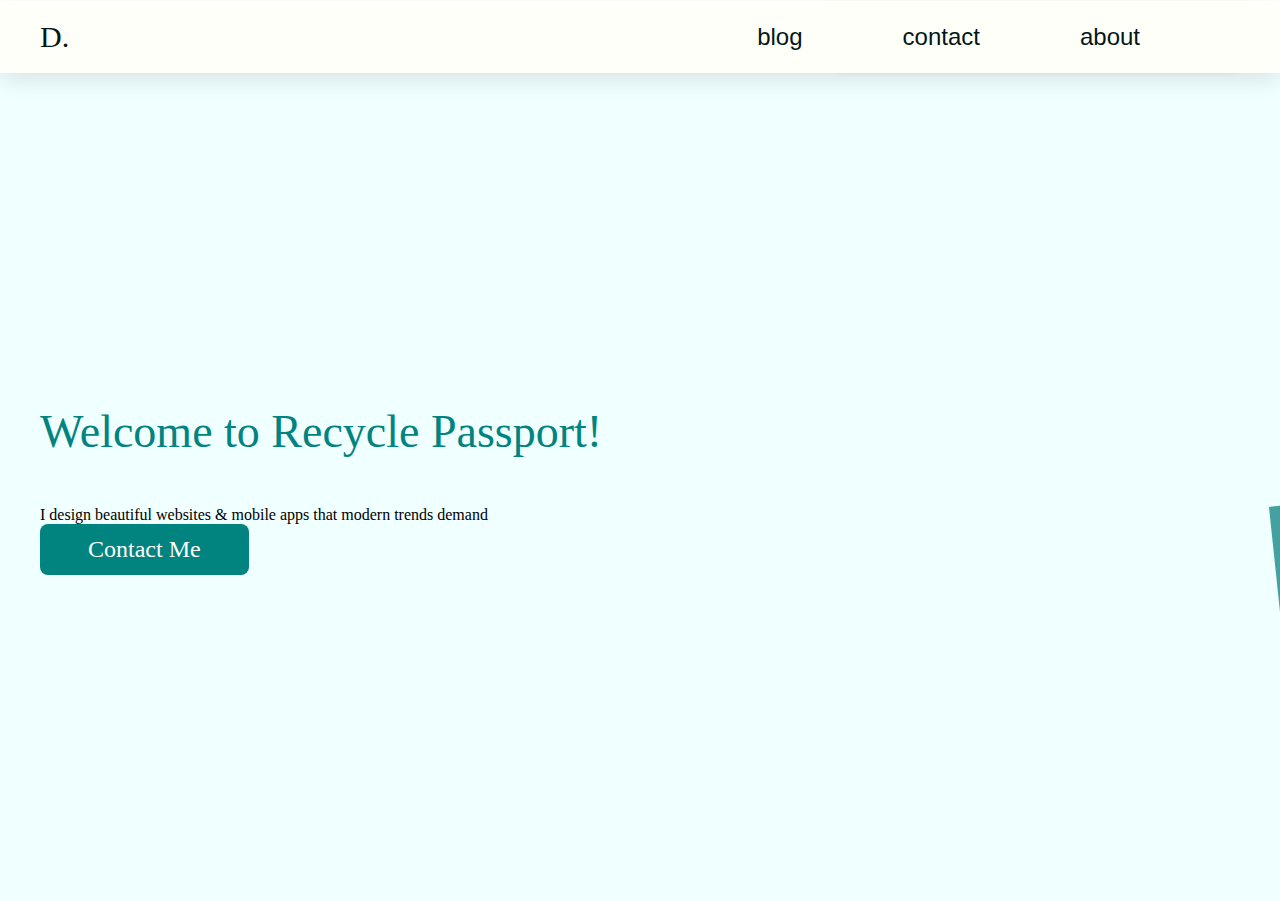
==== aboutProject.html @ 2203ae6a "renamed blog to aboutProject where the project paragraph will be" ====
<!-- about the project page -->



<!DOCTYPE html>
<html lang="en">
  <head>
    <meta charset="UTF-8" />
    <meta name="viewport" content="width=device-width, initial-scale=1.0" />
    <meta http-equiv="X-UA-Compatible" content="ie=edge" />
    <title>Welcome</title>
    <link rel="stylesheet" href="/style.css" />       <!--look back one step of files-->
  </head>
  <body>
    <div class="search-box">
      <input type="text" placeholder="Search here..." />
    </div>

    <div class="nav-container">
      <div class="wrapper">
        <nav>
          <div class="logo">
            D.
          </div>

          <ul class="nav-items">
            <li>
              <a href="#">blog</a>

            </li>

            <li>
              <a href="#">contact</a>
            </li>

            <li>
              <a href="#">about</a>
            </li>

            <li>
              <a class="nav-btn-container" href="#">
                <img class="search-btn" src="images/search-icon.svg" alt="" />
                <img class="close-btn" src="images/close-icon.svg" alt="" />
              </a>
            </li>
          </ul>
        </nav>
      </div>
    </div>

    <div class="header-container">
      <div class="wrapper">
        <header>
          <div class="hero-content">
            <h1>Welcome to Recycle Passport!</h1>
            <p>
              I design beautiful websites & mobile apps that modern trends
              demand
            </p>
            <a href="#">
              Contact Me
            </a>
          </div>

          <div class="hero-image">
            <img src="images/photo.png" alt="" />
            <div class="photo-bg"></div>
          </div>
        </header>

        <div class="social-icons">
          <a href="#">
            <img src="images/instagram-logo.png" alt="" />
          </a>
          <a href="#">
            <img src="images/behance-logo.png" alt="" />
          </a>
          <a href="#">
            <img src="images/dribbble-logo.png" alt="" />
          </a>
        </div>
      </div>
    </div>

    <script src="main.js"></script>
  </body>
</html>
---- style.css ----
* {
  box-sizing: border-box;
  margin: 0;
}

body {
  font-family: "Roboto", Papyrus;
}

/* Navigation */

.nav-container {
  background: #fffffa;
  box-shadow: 0px 8px 24px rgba(0, 0, 0, 0.1);
  height: 72px;
  margin-top: -65px;
  z-index: 500;
  position: relative;
}

.wrapper {
  width: 1200px;
  margin: 0 auto;
}

nav {
  display: flex;
  align-items: center;
  justify-content: space-between;
  height: 72px;
}

nav ul {
  display: flex;
}

nav .logo {
  font-family: "Poppins", Papyrus;
  font-style: normal;
  font-weight: 90px;
  font-size: 30px;
  color: #021718;
}

.nav-items li {
  list-style: none;
  margin-right: 100px;
}

.nav-items li:nth-last-of-type(1) {
  margin: 0;
}

.nav-items li a {
  color: #021718;
  font-size: 24px;
  font-family: "Poppins", sans-serif;
  text-decoration: none;
}

/* Header */

.header-container {
  background: #F0FFFF url("images/bg-shape.svg");
  background-repeat: no-repeat;
  background-position: right;
  background-size: contain;
  height: calc(100vh - 72px);
  display: flex;
  align-items: center;
}

header {
  display: flex;
  align-items: center;
  justify-content: space-between;
}

header h1 {
  font-weight: 400;
  font-size: 46px;
  line-height: 100px;
  color: #01847f;
  margin-bottom: 24px;
}

header p1 {
  font-size: 30px;
  line-height: 30px;
  color: #021718;
  width: 418px;

  margin-bottom: 48px;
}

header p2 {
  font-size: 20px;
  line-height: 30px;
  color: #021718;
  width: 418px;

  margin-bottom: 48px;
}

header a {
  color: #fffffa;
  font-size: 24px;
  text-decoration: none;
  font-family: Georgia;

  background: #01847f;
  border-radius: 8px;
  padding: 12px 48px;
  display: inline-block;
  transition: 300ms;
}

header a:hover {
  transform: translateY(-8px);
}

/* Social Icons */

.social-icons {
  display: flex;
  align-items: center;
}

.social-icons a {
  margin: 0 24px;
}

.social-icons a:nth-of-type(1) {
  margin-left: 0;
}

/* Hero image */

header .hero-image {
  position: relative;
}

header .hero-image img {
  transition: 300ms;
  position: relative;
  z-index: 100;
}

header .hero-image img:hover {
  transform: rotate(-6deg);
}

header .hero-image .photo-bg {
  position: absolute;
  width: 250px;
  height: 320px;
  left: 45px;
  top: 24px;

  background: #44a1a0;
  transform: rotate(-6deg);
}

/* Search Box */

.search-box {
  width: 1200px;
  margin: 0 auto;
  text-align: right;
  position: relative;
  top: 0;
  z-index: 101;

  transition: 300ms;
}

.search-box.active {
  top: 72px;
}

.search-box input {
  background: #fffffa;
  box-shadow: 0px 4px 8px rgba(0, 0, 0, 0.15);
  border-radius: 0px 0px 8px 8px;

  font-size: 24px;
  line-height: 42px;
  border: 0;
  padding: 12px 48px;
}

.search-box input::placeholder {
  color: #b3b3b3;
}

/* Search & Close Buttons */

.nav-btn-container {
  display: flex;
  position: relative;
}

.nav-btn-container img {
  position: absolute;
}

.nav-btn-container .close-btn {
  opacity: 0;
  pointer-events: none;
  transform: translateY(-8px);
  transition: 300ms;
}

.nav-btn-container .search-btn {
  pointer-events: auto;
  transition: 300ms;
}

.nav-btn-container.active .search-btn {
  opacity: 0;
  pointer-events: none;
  transform: translateY(-8px);
}

.nav-btn-container.active .close-btn {
  opacity: 1;
  pointer-events: auto;
  transform: translateY(0);
}

/* Hidden Items */

.search-box {
  /* display: none; */
}
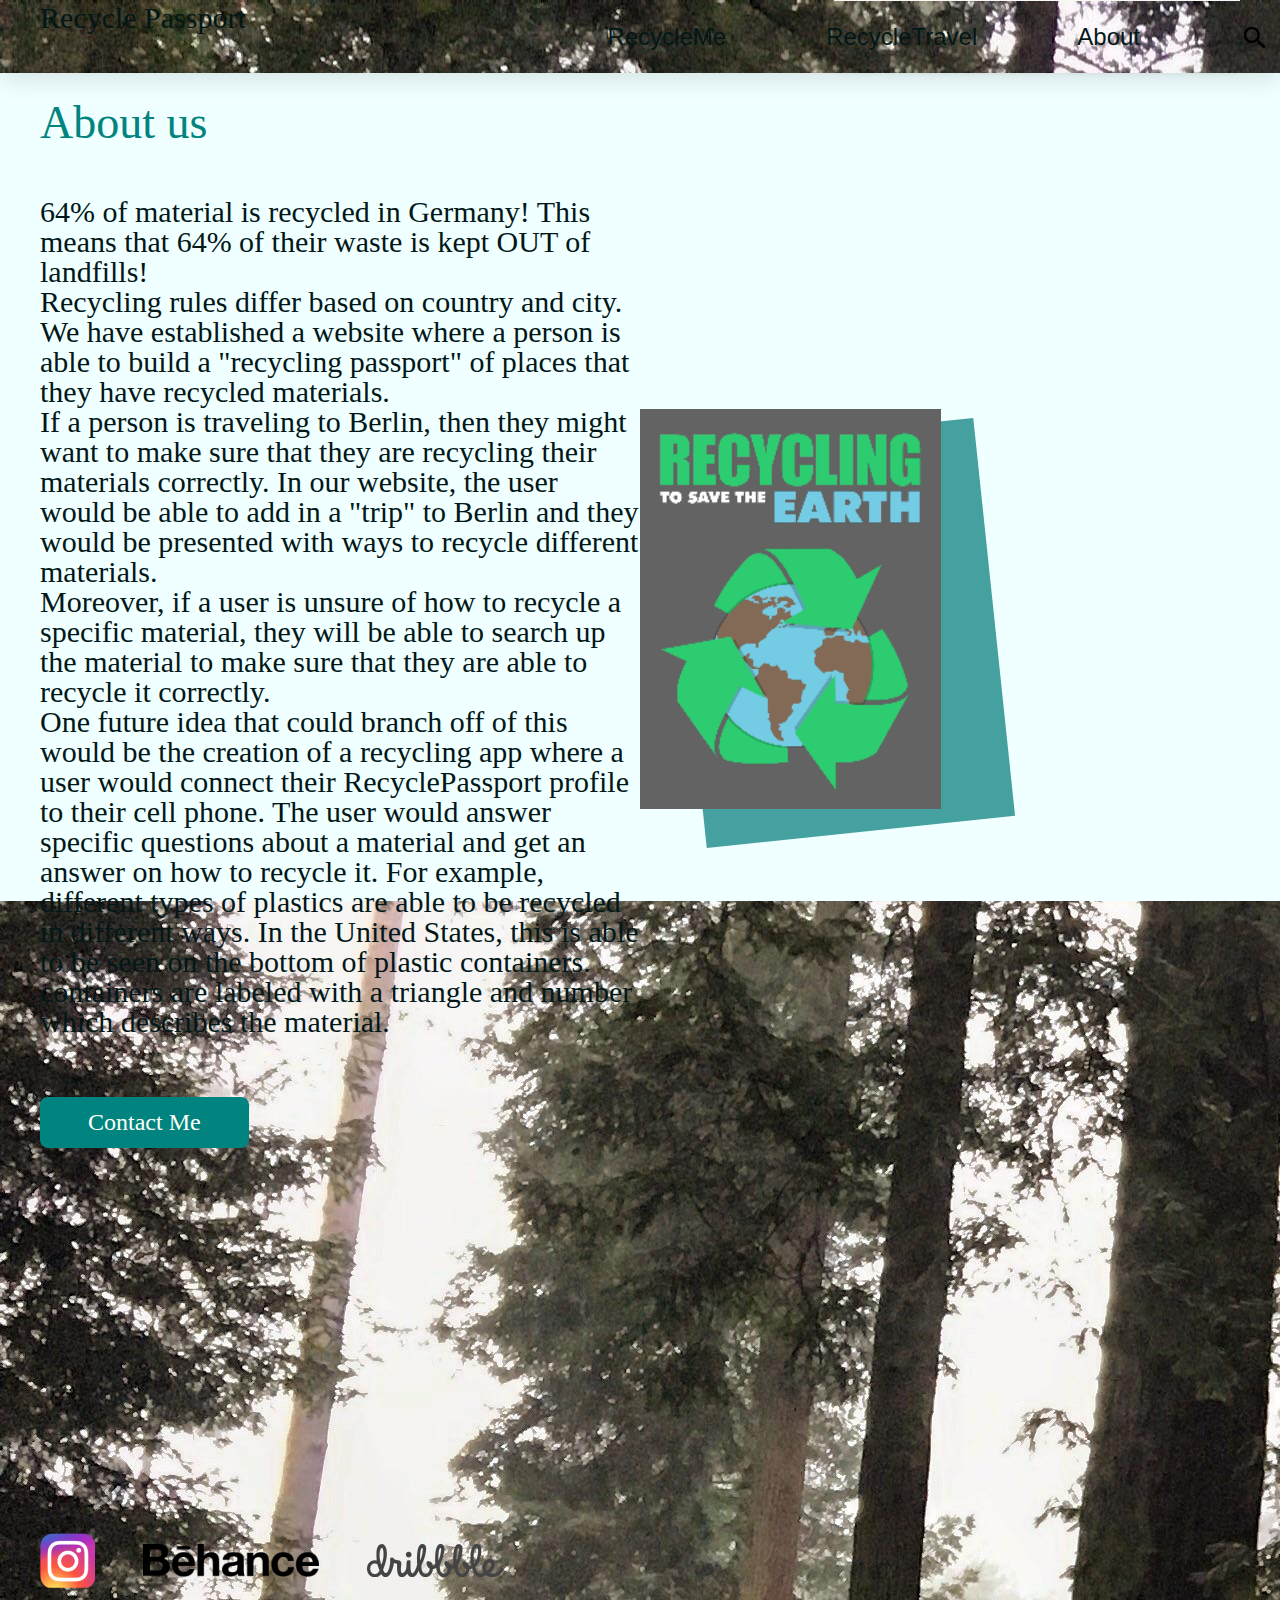
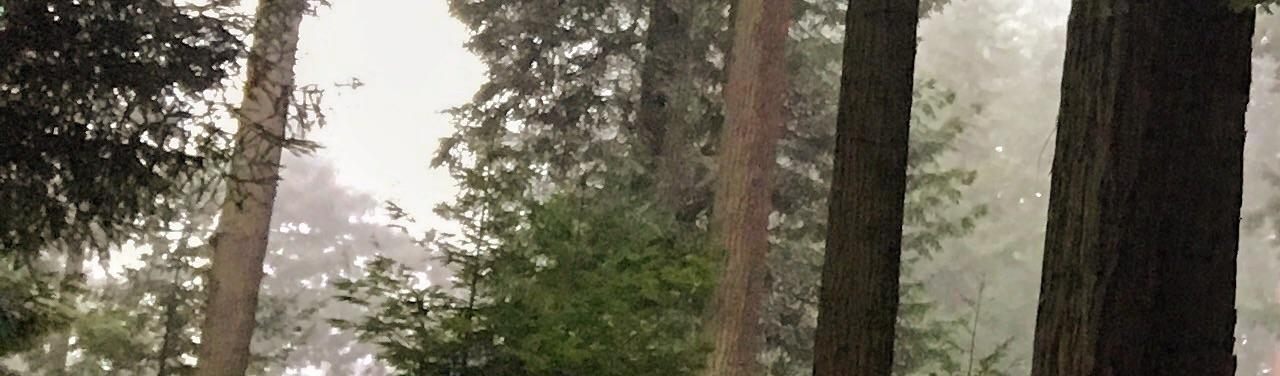
==== commit dd79e1e3: "homepage images" ====
--- a/aboutProject.html
+++ b/aboutProject.html
@@ -9,10 +9,13 @@
     <meta charset="UTF-8" />
     <meta name="viewport" content="width=device-width, initial-scale=1.0" />
     <meta http-equiv="X-UA-Compatible" content="ie=edge" />
-    <title>Welcome</title>
-    <link rel="stylesheet" href="/style.css" />       <!--look back one step of files-->
+
+    <link rel="stylesheet" href="style.css" />
   </head>
   <body>
+
+  <div style="background-image: url('tree_1.jpg');">
+
     <div class="search-box">
       <input type="text" placeholder="Search here..." />
     </div>
@@ -21,27 +24,28 @@
       <div class="wrapper">
         <nav>
           <div class="logo">
-            D.
+            Recycle Passport
           </div>
 
           <ul class="nav-items">
             <li>
-              <a href="#">blog</a>
+
+              <a href="aboutMe.html"> RecycleMe </a>
 
             </li>
 
             <li>
-              <a href="#">contact</a>
+              <a href="travel.html">RecycleTravel</a>
             </li>
 
             <li>
-              <a href="#">about</a>
+              <a href="aboutProject.html">About</a>
             </li>
 
             <li>
               <a class="nav-btn-container" href="#">
-                <img class="search-btn" src="images/search-icon.svg" alt="" />
-                <img class="close-btn" src="images/close-icon.svg" alt="" />
+                <img class="search-btn" src="search-icon.svg" alt="" />
+                <img class="close-btn" src="close-icon.svg" alt="" />
               </a>
             </li>
           </ul>
@@ -53,31 +57,58 @@
       <div class="wrapper">
         <header>
           <div class="hero-content">
-            <h1>Welcome to Recycle Passport!</h1>
-            <p>
-              I design beautiful websites & mobile apps that modern trends
-              demand
-            </p>
+            <h1>About us</h1>
+            <p1>
+                64% of material is recycled in Germany! This means that 64% of their waste
+                is kept OUT of landfills!
+                <br>
+                Recycling rules differ based on country and city. We have established a website
+                where a person is able to build a "recycling passport" of places that they have
+                recycled materials.
+                <br>
+                If a person is traveling to Berlin, then they might want to make sure that they
+                are recycling their materials correctly. In our website, the user would be
+                able to add in a "trip" to Berlin and they would be presented with ways to
+                recycle different materials.
+              <br>
+                Moreover, if a user is unsure of how to recycle a specific material, they
+                will be able to search up the material to make sure that they are able to recycle
+                it correctly.
+              <br>
+                One future idea that could branch off of this would be the creation of a recycling
+                app where a user would connect their RecyclePassport profile to their cell phone. The
+                user would answer specific questions about a material and get an answer on how to recycle
+                it. For example, different types of plastics are able to be recycled in different ways.
+                In the United States, this is able to be seen on the bottom of plastic containers.
+                containers are labeled with a triangle and number which describes the material.
+
+              <br>
+            </p1>
+            <p2>
+
+
+              <br><br>
+            </p2>
             <a href="#">
               Contact Me
             </a>
           </div>
 
           <div class="hero-image">
-            <img src="images/photo.png" alt="" />
+            <img src="homepage pic.png" alt="" />
             <div class="photo-bg"></div>
           </div>
         </header>
 
         <div class="social-icons">
           <a href="#">
-            <img src="images/instagram-logo.png" alt="" />
+            <img src="instagram-logo.png" alt="" />
           </a>
           <a href="#">
-            <img src="images/behance-logo.png" alt="" />
+            <img src="behance-logo.png" alt="" />
           </a>
           <a href="#">
-            <img src="images/dribbble-logo.png" alt="" />
+            <img src="dribbble-logo.png" alt="" />
           </a>
         </div>
       </div>
--- a/style.css
+++ b/style.css
@@ -4,13 +4,23 @@
 }
 
 body {
-  font-family: "Roboto", Papyrus;
-}
+  font-family: "Roboto",  Papyrus;
+  background-image: url("tree_1.jpg");
+  margin: 0;         /* code starts here to make screet fit any screen */
+  width: 100%;
+  height: 100%;
+}
+
+div {
+    width: 100%;
+    height: 100%;
+}                       /* code ends here to make screet fit any screen */
 
 /* Navigation */
 
 .nav-container {
-  background: #fffffa;
+  /*background: #fffffa;*/
+  background-image: url("tree_1.jpg");
   box-shadow: 0px 8px 24px rgba(0, 0, 0, 0.1);
   height: 72px;
   margin-top: -65px;
@@ -152,8 +162,8 @@
 
 header .hero-image .photo-bg {
   position: absolute;
-  width: 250px;
-  height: 320px;
+  width: 310px;
+  height: 400px;
   left: 45px;
   top: 24px;
 
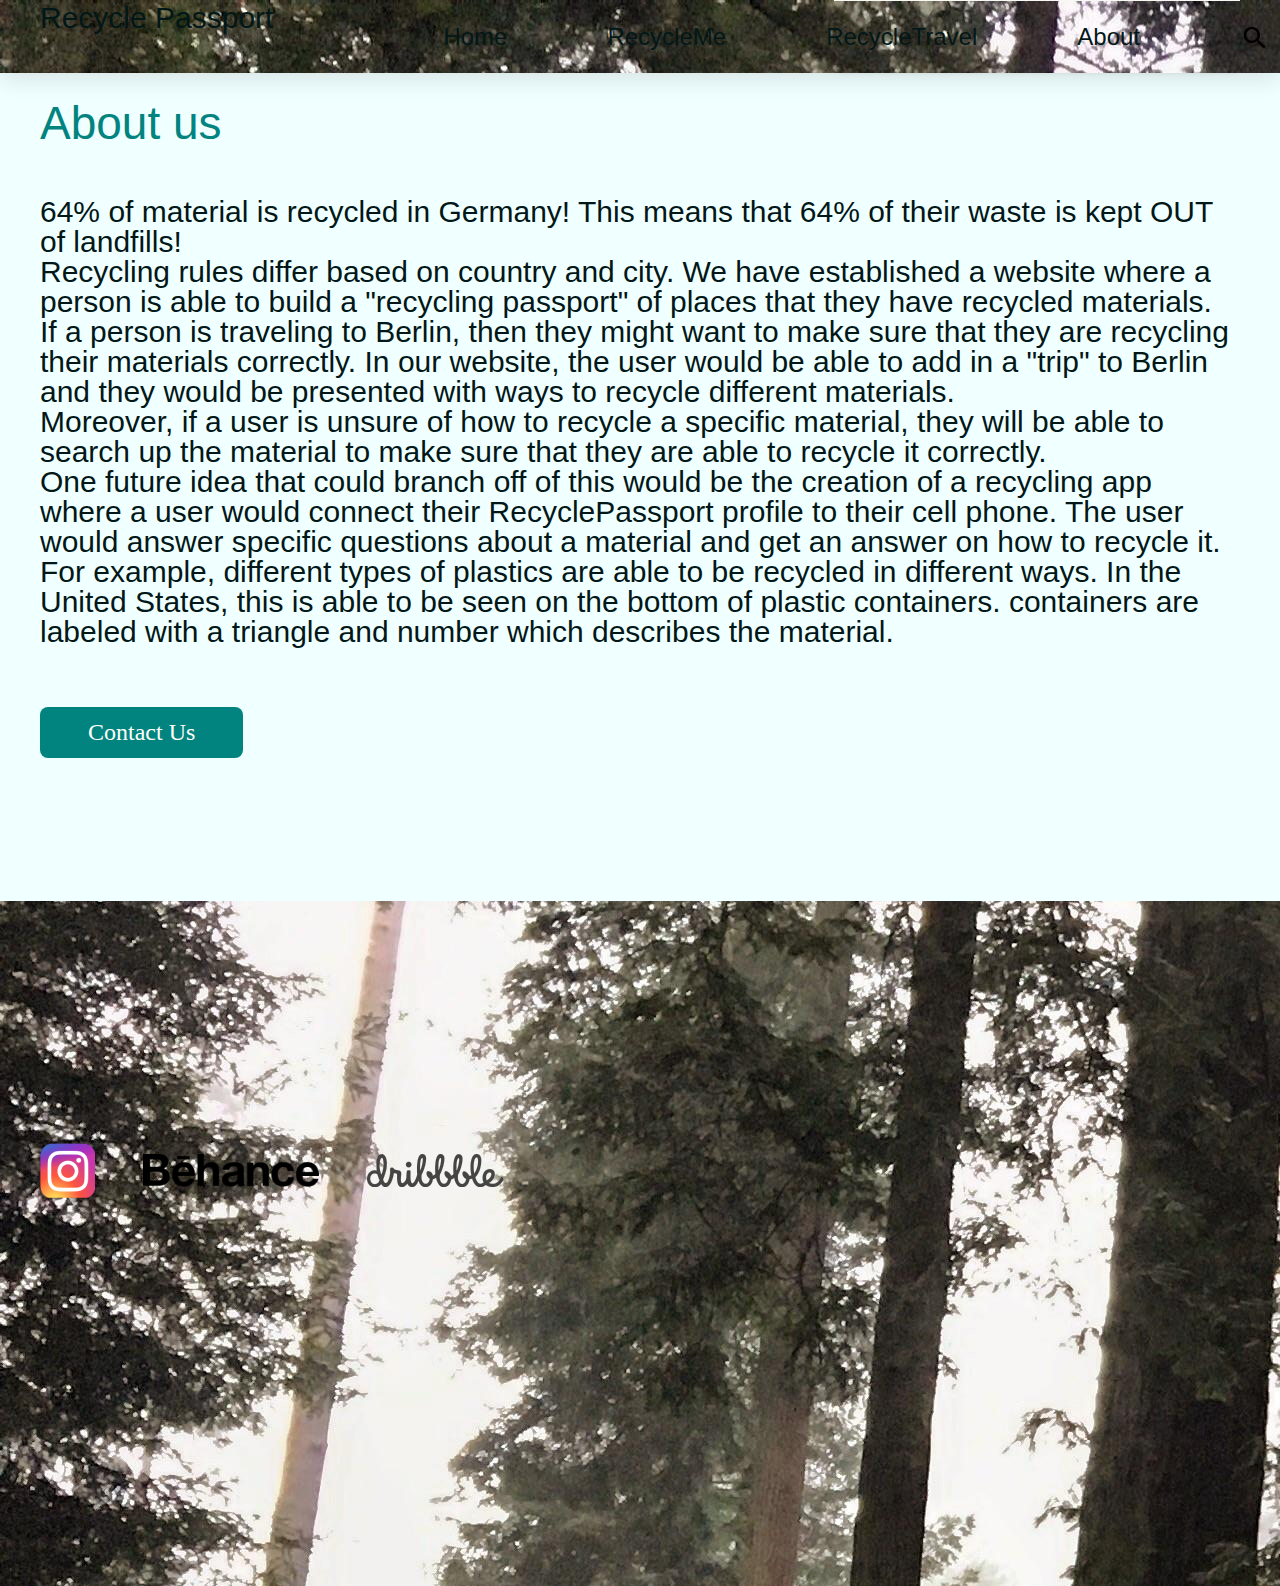
==== commit db6f9b18: "RecycleMe" ====
--- a/aboutProject.html
+++ b/aboutProject.html
@@ -30,7 +30,12 @@
           <ul class="nav-items">
             <li>
 
-              <a href="aboutMe.html"> RecycleMe </a>
+              <a href="index.html"> Home </a>
+
+            </li>
+            <li>
+
+              <a href="newMeindex.html"> RecycleMe </a>
 
             </li>
 
@@ -90,14 +95,14 @@
               <br><br>
             </p2>
             <a href="#">
-              Contact Me
+              Contact Us
             </a>
           </div>
 
-          <div class="hero-image">
+          <!-- <div class="hero-image">
             <img src="homepage pic.png" alt="" />
             <div class="photo-bg"></div>
-          </div>
+          </div> -->
         </header>
 
         <div class="social-icons">
--- a/style.css
+++ b/style.css
@@ -4,7 +4,7 @@
 }
 
 body {
-  font-family: "Roboto",  Papyrus;
+  font-family: "Roboto",  sans-serif;
   background-image: url("tree_1.jpg");
   margin: 0;         /* code starts here to make screet fit any screen */
   width: 100%;
@@ -45,7 +45,7 @@
 }
 
 nav .logo {
-  font-family: "Poppins", Papyrus;
+  font-family: "Poppins", sans-serif;
   font-style: normal;
   font-weight: 90px;
   font-size: 30px;
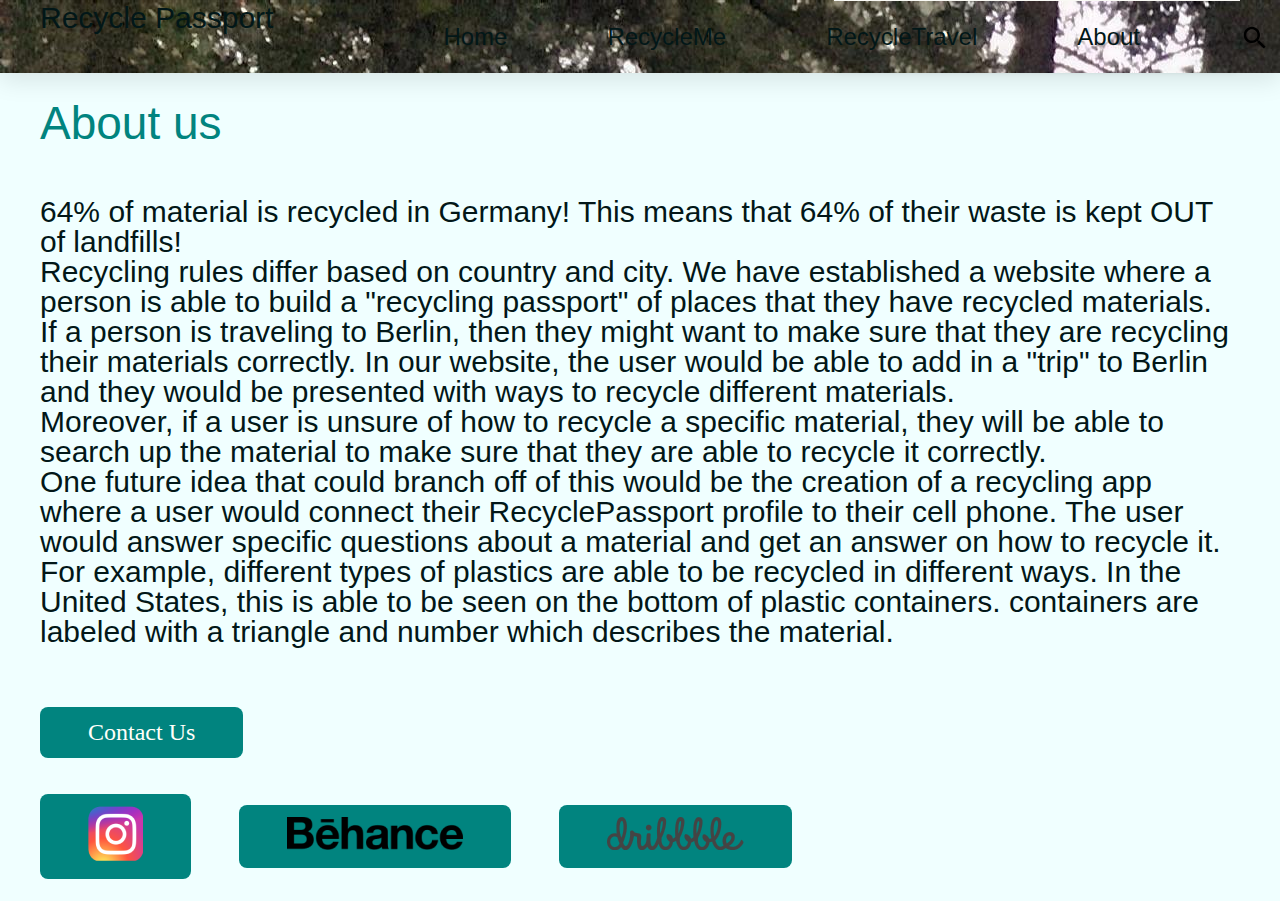
==== commit 3c73533b: "fixed social media icon" ====
--- a/aboutProject.html
+++ b/aboutProject.html
@@ -97,6 +97,25 @@
             <a href="#">
               Contact Us
             </a>
+            <br>
+            <br>
+            <br>
+
+            <div class="social-icons">
+              <a href="#">
+                <img src="instagram-logo.png" alt="" />
+              </a>
+              <a href="#">
+                <img src="behance-logo.png" alt="" />
+              </a>
+              <a href="#">
+                <img src="dribbble-logo.png" alt="" />
+              </a>
+            </div>
+          </div>
+        </div>
+
+        <script src="main.js"></script>
           </div>
 
           <!-- <div class="hero-image">
@@ -104,21 +123,5 @@
             <div class="photo-bg"></div>
           </div> -->
         </header>
-
-        <div class="social-icons">
-          <a href="#">
-            <img src="instagram-logo.png" alt="" />
-          </a>
-          <a href="#">
-            <img src="behance-logo.png" alt="" />
-          </a>
-          <a href="#">
-            <img src="dribbble-logo.png" alt="" />
-          </a>
-        </div>
-      </div>
-    </div>
-
-    <script src="main.js"></script>
   </body>
 </html>
